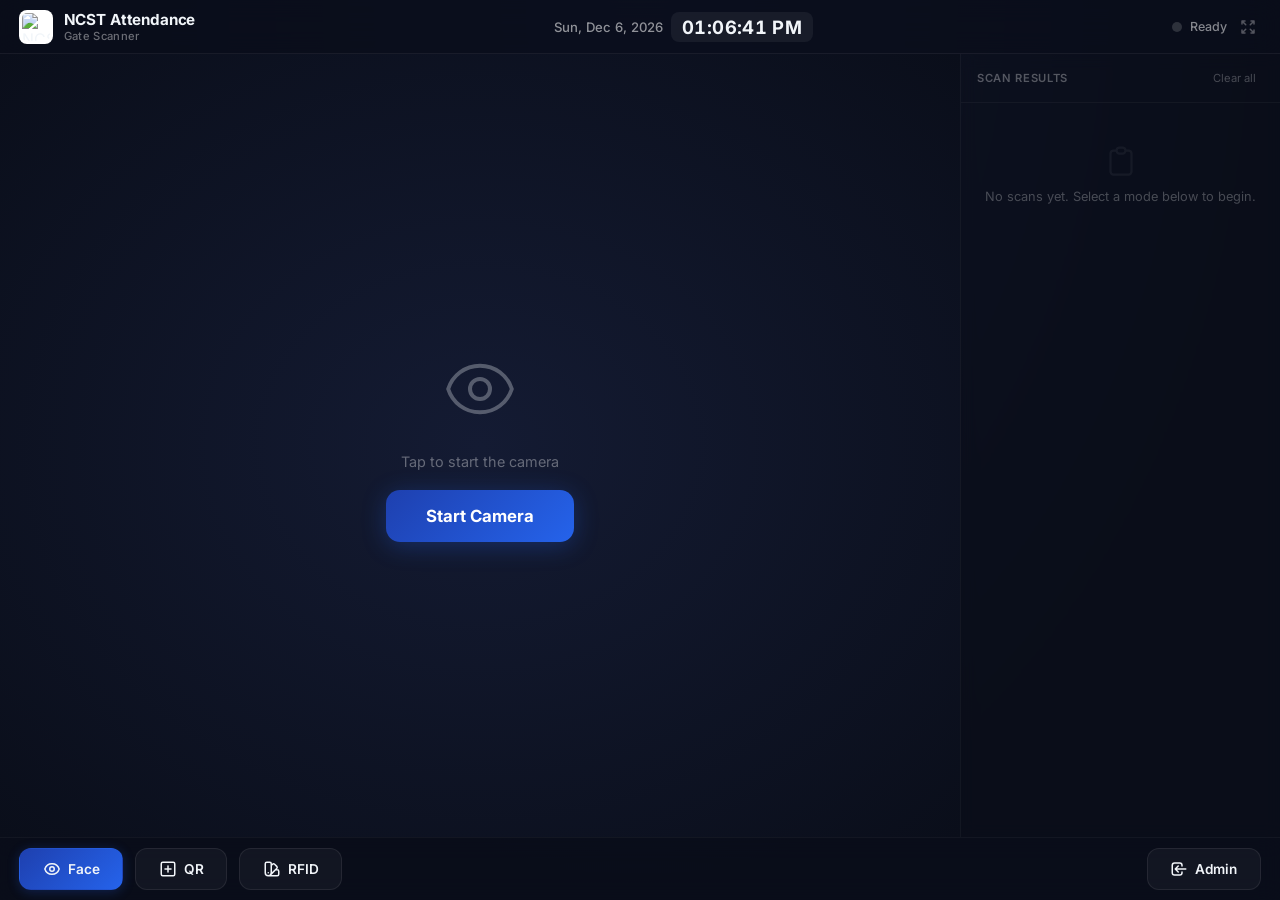
==== frontend/gate-scanner.html @ f4a81cfc "Add global RFID listener and fix dashboard stats - Create rfid-listener.js: always-on background RFI" ====
<!DOCTYPE html>
<html lang="en">
<head>
  <meta charset="UTF-8">
  <meta name="viewport" content="width=device-width, initial-scale=1.0, user-scalable=no">
  <title>NCST — Gate Scanner</title>
  <link rel="preconnect" href="https://fonts.googleapis.com">
  <link href="https://fonts.googleapis.com/css2?family=Inter:wght@400;500;600;700;800&display=swap" rel="stylesheet">
  <style>
    *,*::before,*::after{box-sizing:border-box;margin:0;padding:0}
    html,body{height:100%;width:100%;overflow:hidden;font-family:'Inter',system-ui,-apple-system,sans-serif;background:#0a0e1a;color:#f1f5f9;-webkit-font-smoothing:antialiased;touch-action:manipulation;-webkit-user-select:none;user-select:none}
    .kiosk{display:grid;grid-template-rows:auto 1fr auto;height:100vh;width:100vw;background:radial-gradient(ellipse at 50% 0%,#141b33 0%,#0a0e1a 70%)}
    .kiosk-top{display:flex;align-items:center;justify-content:space-between;padding:0.6rem 1.2rem;background:rgba(10,14,26,0.85);backdrop-filter:blur(12px);border-bottom:1px solid rgba(255,255,255,0.06);z-index:10}
    .kiosk-brand{display:flex;align-items:center;gap:0.65rem}
    .kiosk-brand img{width:34px;height:34px;border-radius:8px;background:#fff;padding:3px;object-fit:contain}
    .kiosk-brand .brand-text{font-weight:700;font-size:0.95rem;letter-spacing:-0.01em}
    .kiosk-brand .brand-sub{font-size:0.7rem;color:rgba(255,255,255,0.4);font-weight:500;letter-spacing:0.03em}
    .kiosk-clock{display:flex;align-items:center;gap:0.5rem}
    .kiosk-clock .date-part{font-size:0.82rem;font-weight:500;color:rgba(255,255,255,0.55)}
    .kiosk-clock .time-part{font-size:1.15rem;font-weight:700;font-variant-numeric:tabular-nums;letter-spacing:0.02em;background:rgba(255,255,255,0.06);padding:0.25rem 0.7rem;border-radius:8px}
    .kiosk-status{display:flex;align-items:center;gap:0.5rem}
    .kiosk-status .dot{width:10px;height:10px;border-radius:50%;background:rgba(255,255,255,0.15);transition:background 0.3s,box-shadow 0.3s}
    .kiosk-status .dot.active{background:#22c55e;box-shadow:0 0 12px rgba(34,197,94,0.5);animation:pulse-dot 2s ease-in-out infinite}
    .kiosk-status .dot.error{background:#ef4444}
    @keyframes pulse-dot{0%,100%{box-shadow:0 0 6px rgba(34,197,94,0.4)}50%{box-shadow:0 0 18px rgba(34,197,94,0.7)}}
    .kiosk-status .status-text{font-size:0.78rem;font-weight:500;color:rgba(255,255,255,0.5)}

    .kiosk-body{display:grid;grid-template-columns:1fr 320px;gap:0;overflow:hidden;position:relative}
    .cam-section{position:relative;overflow:hidden;background:#000;display:flex;align-items:center;justify-content:center}
    .cam-section video{position:absolute;inset:0;width:100%;height:100%;object-fit:cover;display:none}
    .cam-section video.visible{display:block}
    .cam-section canvas#overlay-canvas{position:absolute;inset:0;width:100%;height:100%;pointer-events:none;z-index:5}
    .scan-corners{position:absolute;inset:24px;z-index:3;pointer-events:none;display:none}
    .scan-corners.visible{display:block}
    .scan-corners::before,.scan-corners::after,.corner-br::before,.corner-br::after{content:'';position:absolute;width:32px;height:32px;border-color:rgba(59,130,246,0.6);border-style:solid}
    .scan-corners::before{top:0;left:0;border-width:3px 0 0 3px;border-radius:6px 0 0 0}
    .scan-corners::after{top:0;right:0;border-width:3px 3px 0 0;border-radius:0 6px 0 0}
    .corner-br::before{bottom:0;left:0;border-width:0 0 3px 3px;border-radius:0 0 0 6px}
    .corner-br::after{bottom:0;right:0;border-width:0 3px 3px 0;border-radius:0 0 6px 0}

    .cam-placeholder{position:absolute;inset:0;z-index:6;display:flex;flex-direction:column;align-items:center;justify-content:center;background:radial-gradient(ellipse at center,#141b33 0%,#0a0e1a 100%);gap:1.25rem}
    .cam-placeholder.hidden{display:none}
    .cam-placeholder .placeholder-icon{opacity:0.3;animation:float 3s ease-in-out infinite}
    @keyframes float{0%,100%{transform:translateY(0)}50%{transform:translateY(-8px)}}
    .cam-placeholder p{color:rgba(255,255,255,0.35);font-size:0.9rem}
    .btn-start{padding:1rem 2.5rem;border:none;border-radius:14px;background:linear-gradient(135deg,#1e40af,#2563eb);color:#fff;font-size:1.05rem;font-weight:700;font-family:inherit;cursor:pointer;box-shadow:0 4px 24px rgba(37,99,235,0.3);transition:transform 0.15s,box-shadow 0.15s}
    .btn-start:hover{transform:scale(1.03);box-shadow:0 6px 32px rgba(37,99,235,0.4)}
    .btn-start:active{transform:scale(0.97)}

    .scan-overlay{position:absolute;inset:0;z-index:10;background:rgba(10,14,26,0.8);backdrop-filter:blur(8px);display:none;align-items:center;justify-content:center;flex-direction:column;gap:1rem}
    .scan-overlay.visible{display:flex}
    .scan-overlay .spinner{width:52px;height:52px;border:3px solid rgba(255,255,255,0.1);border-top-color:#3b82f6;border-radius:50%;animation:spin 0.7s linear infinite}
    @keyframes spin{to{transform:rotate(360deg)}}
    .scan-overlay p{font-size:1rem;font-weight:600;color:#fff}

    .confirm-overlay{position:absolute;inset:0;z-index:20;background:rgba(10,14,26,0.92);backdrop-filter:blur(14px);display:none;flex-direction:column;align-items:center;justify-content:center;gap:0.75rem;padding:2rem;animation:confirmIn 0.35s ease-out}
    .confirm-overlay.visible{display:flex}
    @keyframes confirmIn{from{opacity:0;transform:scale(0.9)}to{opacity:1;transform:scale(1)}}
    .confirm-overlay .photo-frame{width:100px;height:100px;border-radius:50%;border:4px solid #22c55e;overflow:hidden;background:rgba(255,255,255,0.05);box-shadow:0 0 40px rgba(34,197,94,0.15)}
    .confirm-overlay .photo-frame img{width:100%;height:100%;object-fit:cover}
    .confirm-overlay .c-name{font-size:1.5rem;font-weight:700}
    .confirm-overlay .c-id{font-size:1rem;color:rgba(255,255,255,0.5)}
    .confirm-overlay .c-info{font-size:0.88rem;color:rgba(255,255,255,0.45);text-align:center;max-width:320px}
    .confirm-overlay .c-time{font-size:0.78rem;color:rgba(255,255,255,0.35)}
    .confirm-overlay .c-badge{display:inline-flex;align-items:center;gap:0.4rem;padding:0.4rem 1rem;border-radius:999px;font-size:0.85rem;font-weight:700;background:rgba(34,197,94,0.12);color:#22c55e}
    .confirm-overlay .c-countdown{font-size:0.75rem;color:rgba(255,255,255,0.3);margin-top:0.25rem}
    .confirm-overlay .method-tag{font-size:0.7rem;color:rgba(255,255,255,0.25);margin-bottom:0.25rem}

    /* ── RFID section ── */
    .rfid-section{position:relative;display:none;flex-direction:column;align-items:center;justify-content:center;background:radial-gradient(ellipse at center,#141b33 0%,#0a0e1a 100%);gap:0.8rem;padding:2rem}
    .rfid-section.visible{display:flex}
    .rfid-section .rfid-icon{width:72px;height:72px;border-radius:50%;background:rgba(59,130,246,0.08);border:2px solid rgba(59,130,246,0.15);display:flex;align-items:center;justify-content:center;color:rgba(255,255,255,0.3);transition:all 0.3s}
    .rfid-section .rfid-icon.scanning{animation:pulse-rfid 0.8s ease-in-out infinite;border-color:#3b82f6;color:#3b82f6}
    @keyframes pulse-rfid{0%,100%{box-shadow:0 0 0 0 rgba(59,130,246,0.3)}50%{box-shadow:0 0 0 16px rgba(59,130,246,0)}}
    .rfid-section .prompt{text-align:center}
    .rfid-section .prompt h2{font-size:1.2rem;font-weight:700}
    .rfid-section .prompt p{font-size:0.85rem;color:rgba(255,255,255,0.4);margin-top:0.3rem}
    .rfid-section #rfid-hidden-input{position:fixed;top:0;left:0;width:1px;height:1px;opacity:0;margin:0;padding:0;border:none}
    .rfid-section .rfid-input-area{display:flex;flex-direction:column;align-items:center;gap:0.5rem;width:100%;max-width:400px}
    .rfid-section .rfid-input-area input[type="text"]{width:100%;padding:0.85rem 1rem;border-radius:12px;border:1.5px solid rgba(255,255,255,0.08);background:rgba(255,255,255,0.04);color:#f1f5f9;font-family:inherit;font-size:1rem;text-align:center;outline:none;transition:border-color 0.15s}
    .rfid-section .rfid-input-area input[type="text"]:focus{border-color:#3b82f6}
    .rfid-section .rfid-input-area .input-hint{font-size:0.75rem;color:rgba(255,255,255,0.25)}
    .rfid-section .rfid-input-area .last-uid{font-size:0.7rem;color:rgba(255,255,255,0.2)}
    .rfid-section .rfid-input-area .last-uid code{background:rgba(255,255,255,0.06);padding:1px 6px;border-radius:4px;font-size:0.75rem}

    .results-panel{background:rgba(10,14,26,0.6);backdrop-filter:blur(8px);border-left:1px solid rgba(255,255,255,0.04);display:flex;flex-direction:column;overflow:hidden}
    .results-panel .panel-header{padding:0.8rem 1rem;font-size:0.7rem;font-weight:600;letter-spacing:0.06em;text-transform:uppercase;color:rgba(255,255,255,0.3);border-bottom:1px solid rgba(255,255,255,0.04);display:flex;align-items:center;justify-content:space-between}
    .results-panel .panel-header .clear-link{background:none;border:none;color:rgba(255,255,255,0.25);font-size:0.7rem;cursor:pointer;font-family:inherit;padding:0.25rem 0.5rem;border-radius:4px}
    .results-panel .panel-header .clear-link:hover{color:#ef4444;background:rgba(239,68,68,0.1)}
    .results-scroll{flex:1;overflow-y:auto;padding:0.5rem;scrollbar-width:thin;scrollbar-color:rgba(255,255,255,0.06) transparent}
    .results-scroll::-webkit-scrollbar{width:4px}
    .results-scroll::-webkit-scrollbar-track{background:transparent}
    .results-scroll::-webkit-scrollbar-thumb{background:rgba(255,255,255,0.1);border-radius:4px}
    .result-card{background:rgba(255,255,255,0.03);border:1px solid rgba(255,255,255,0.06);border-radius:12px;padding:0.85rem 1rem;margin-bottom:0.5rem;animation:slideIn 0.2s ease-out}
    @keyframes slideIn{from{opacity:0;transform:translateX(12px)}to{opacity:1;transform:translateX(0)}}
    .result-card.success{border-color:rgba(34,197,94,0.2);background:rgba(34,197,94,0.05)}
    .result-card.error{border-color:rgba(239,68,68,0.2);background:rgba(239,68,68,0.05)}
    .result-card .name{font-size:0.95rem;font-weight:700;margin-bottom:0.15rem}
    .result-card .id{font-size:0.75rem;color:rgba(255,255,255,0.4);margin-bottom:0.6rem}
    .result-card .meta{display:grid;grid-template-columns:1fr 1fr;gap:0.25rem 0.75rem;font-size:0.75rem}
    .result-card .meta .row{display:flex;justify-content:space-between}
    .result-card .meta .label{color:rgba(255,255,255,0.35);text-transform:uppercase;font-size:0.65rem;letter-spacing:0.04em}
    .result-card .meta .value{font-weight:600}
    .result-card .checkin-badge{display:inline-flex;align-items:center;gap:0.3rem;font-size:0.7rem;font-weight:700;text-transform:uppercase;padding:0.25rem 0.55rem;border-radius:999px;margin-top:0.5rem}
    .result-card .timestamp{font-size:0.65rem;color:rgba(255,255,255,0.25);margin-top:0.35rem}
    .result-card .cooldown-badge{font-size:0.7rem;color:#f59e0b;margin-top:0.2rem}
    .result-card .method-tag{font-size:0.65rem;color:rgba(255,255,255,0.3);margin-bottom:0.3rem}
    .empty-state{text-align:center;color:rgba(255,255,255,0.25);padding:2rem 1rem;font-size:0.8rem;line-height:1.6}
    .empty-state svg{opacity:0.2;margin-bottom:0.5rem}

    .kiosk-bottom{display:flex;align-items:center;justify-content:center;gap:0.75rem;padding:0.6rem 1.2rem;background:rgba(10,14,26,0.85);backdrop-filter:blur(12px);border-top:1px solid rgba(255,255,255,0.04);z-index:10;flex-wrap:wrap}
    .kiosk-btn{display:flex;align-items:center;gap:0.45rem;padding:0.7rem 1.4rem;border-radius:12px;border:1.5px solid rgba(255,255,255,0.08);background:rgba(255,255,255,0.04);color:#f1f5f9;font-size:0.85rem;font-weight:600;font-family:inherit;cursor:pointer;transition:background 0.15s,border-color 0.15s,transform 0.1s;touch-action:manipulation}
    .kiosk-btn:hover:not(:disabled){background:rgba(255,255,255,0.08);border-color:rgba(59,130,246,0.3)}
    .kiosk-btn:active:not(:disabled){transform:scale(0.97)}
    .kiosk-btn:disabled{opacity:0.3;cursor:not-allowed}
    .kiosk-btn.primary{background:linear-gradient(135deg,#1e40af,#2563eb);border-color:transparent;box-shadow:0 2px 12px rgba(37,99,235,0.25)}
    .kiosk-btn.primary:hover:not(:disabled){opacity:0.9}
    .kiosk-btn.active{background:rgba(59,130,246,0.15);border-color:#3b82f6;color:#60a5fa}
    .kiosk-btn .icon{width:18px;height:18px}

    .fs-toggle{background:none;border:none;color:rgba(255,255,255,0.3);cursor:pointer;padding:0.25rem;border-radius:6px;display:flex;align-items:center}
    .fs-toggle:hover{color:#fff;background:rgba(255,255,255,0.06)}

    @media(max-width:820px){
      .kiosk-body{grid-template-columns:1fr;grid-template-rows:1fr auto}
      .results-panel{border-left:none;border-top:1px solid rgba(255,255,255,0.04);max-height:30vh}
      .kiosk-top{flex-wrap:wrap;gap:0.4rem;padding:0.4rem 0.8rem}
      .kiosk-clock .date-part{display:none}
      .kiosk-btn{padding:0.6rem 1rem;font-size:0.78rem}
    }
    @media(max-width:480px){
      .kiosk-btn .icon{display:none}
      .kiosk-btn{padding:0.55rem 0.75rem;font-size:0.72rem}
      .results-panel{max-height:25vh}
    }
  </style>
</head>
<body>
  <div class="kiosk" id="kiosk">
    <!-- Top Bar -->
    <div class="kiosk-top">
      <div class="kiosk-brand">
        <img src="/static/images/ncst-logo.png" alt="NCST">
        <div>
          <div class="brand-text">NCST Attendance</div>
          <div class="brand-sub" id="brand-sub">Gate Scanner</div>
        </div>
      </div>
      <div class="kiosk-clock">
        <span class="date-part" id="date-display">---</span>
        <span class="time-part" id="time-display">--:--:--</span>
      </div>
      <div class="kiosk-status">
        <span class="dot" id="status-dot"></span>
        <span class="status-text" id="status-text">Ready</span>
        <button class="fs-toggle" id="btn-fullscreen" title="Toggle full screen">
          <svg width="18" height="18" fill="none" stroke="currentColor" stroke-width="2" viewBox="0 0 24 24">
            <path stroke-linecap="round" stroke-linejoin="round" d="M4 8V4m0 0h4M4 4l5 5m11-1V4m0 0h-4m4 0l-5 5M4 16v4m0 0h4m-4 0l5-5m11 5l-5-5m5 5v-4m0 4h-4"/>
          </svg>
        </button>
      </div>
    </div>

    <!-- Body -->
    <div class="kiosk-body">
      <!-- Camera Section (Face + QR modes) -->
      <div class="cam-section" id="cam-section">
        <video id="video" autoplay playsinline muted></video>
        <canvas id="overlay-canvas"></canvas>
        <div class="scan-corners" id="scan-corners"><div class="corner-br"></div></div>

        <div class="cam-placeholder" id="cam-placeholder">
          <div class="placeholder-icon">
            <svg width="80" height="80" fill="none" stroke="currentColor" stroke-width="1.2" viewBox="0 0 24 24">
              <path stroke-linecap="round" stroke-linejoin="round" d="M15 12a3 3 0 11-6 0 3 3 0 016 0z"/>
              <path stroke-linecap="round" stroke-linejoin="round" d="M2.458 12C3.732 7.943 7.523 5 12 5c4.478 0 8.268 2.943 9.542 7-1.274 4.057-5.064 7-9.542 7-4.477 0-8.268-2.943-9.542-7z"/>
            </svg>
          </div>
          <p id="cam-placeholder-text">Tap to start the camera</p>
          <button class="btn-start" id="btn-start">Start Camera</button>
        </div>

        <div class="scan-overlay" id="scan-overlay">
          <div class="spinner"></div>
          <p id="scan-overlay-text">Scanning…</p>
        </div>

        <div class="confirm-overlay" id="confirm-overlay">
          <div class="method-tag" id="confirm-method">via Face</div>
          <div class="photo-frame"><img id="confirm-photo" src="/static/images/default-avatar.png" alt=""></div>
          <div class="c-name" id="confirm-name"></div>
          <div class="c-id" id="confirm-id"></div>
          <div class="c-info" id="confirm-info"></div>
          <div class="c-time" id="confirm-time"></div>
          <div class="c-badge" id="confirm-badge">✓ Time In Logged</div>
          <div class="c-countdown" id="confirm-countdown"></div>
        </div>
      </div>

      <!-- RFID Section -->
      <div class="rfid-section" id="rfid-section">
        <div class="rfid-icon" id="rfid-icon">
          <svg width="48" height="48" fill="none" stroke="currentColor" stroke-width="1.2" viewBox="0 0 24 24">
            <path stroke-linecap="round" stroke-linejoin="round" d="M7 21a4 4 0 01-4-4V5a2 2 0 012-2h4a2 2 0 012 2v12a4 4 0 01-4 4zm0 0h12a2 2 0 002-2v-4a2 2 0 00-2-2h-2.343M11 7.343l1.657-1.657a2 2 0 012.828 0l2.829 2.829a2 2 0 010 2.828l-8.486 8.485M7 17h.01"/>
          </svg>
        </div>
        <div class="prompt">
          <h2>Scan RFID Card</h2>
          <p>Tap an RFID card on the reader or enter the UID below.</p>
        </div>
        <input type="text" id="rfid-hidden-input" autocomplete="off" inputmode="none" spellcheck="false" value="">
        <div class="rfid-input-area">
          <input type="text" id="rfid-input" placeholder="RFID UID" autocomplete="off" inputmode="text" spellcheck="false" readonly onfocus="this.blur()" tabindex="-1">
          <div class="input-hint" id="rfid-hint">Tap RFID card on reader</div>
          <div class="last-uid" id="last-uid"></div>
        </div>
      </div>

      <!-- Results Panel -->
      <div class="results-panel">
        <div class="panel-header">
          <span>Scan Results</span>
          <button class="clear-link" id="btn-clear">Clear all</button>
        </div>
        <div class="results-scroll" id="results-scroll">
          <div class="empty-state" id="empty-state">
            <svg width="36" height="36" fill="none" stroke="currentColor" viewBox="0 0 24 24" style="display:block;margin:0 auto 0.5rem">
              <path stroke-linecap="round" stroke-linejoin="round" stroke-width="1.5" d="M9 5H7a2 2 0 00-2 2v12a2 2 0 002 2h10a2 2 0 002-2V7a2 2 0 00-2-2h-2M9 5a2 2 0 002 2h2a2 2 0 002-2M9 5a2 2 0 012-2h2a2 2 0 012 2"/>
            </svg>
            No scans yet. Select a mode below to begin.
          </div>
          <div id="results-list"></div>
        </div>
      </div>
    </div>

    <!-- Bottom Controls -->
    <div class="kiosk-bottom">
      <button class="kiosk-btn primary" id="btn-face-mode" data-mode="face">
        <svg class="icon" fill="none" stroke="currentColor" viewBox="0 0 24 24">
          <path stroke-linecap="round" stroke-linejoin="round" stroke-width="2" d="M15 12a3 3 0 11-6 0 3 3 0 016 0z"/>
          <path stroke-linecap="round" stroke-linejoin="round" stroke-width="2" d="M2.458 12C3.732 7.943 7.523 5 12 5c4.478 0 8.268 2.943 9.542 7-1.274 4.057-5.064 7-9.542 7-4.477 0-8.268-2.943-9.542-7z"/>
        </svg>
        <span>Face</span>
      </button>
      <button class="kiosk-btn" id="btn-qr-mode" data-mode="qr">
        <svg class="icon" fill="none" stroke="currentColor" viewBox="0 0 24 24">
          <rect x="3" y="3" width="18" height="18" rx="2" stroke-width="2"/>
          <path stroke-linecap="round" stroke-width="2" d="M8 12h8M12 8v8"/>
        </svg>
        <span>QR</span>
      </button>
      <button class="kiosk-btn" id="btn-rfid-mode" data-mode="rfid">
        <svg class="icon" fill="none" stroke="currentColor" viewBox="0 0 24 24">
          <path stroke-linecap="round" stroke-linejoin="round" stroke-width="2" d="M7 21a4 4 0 01-4-4V5a2 2 0 012-2h4a2 2 0 012 2v12a4 4 0 01-4 4zm0 0h12a2 2 0 002-2v-4a2 2 0 00-2-2h-2.343M11 7.343l1.657-1.657a2 2 0 012.828 0l2.829 2.829a2 2 0 010 2.828l-8.486 8.485M7 17h.01"/>
        </svg>
        <span>RFID</span>
      </button>
      <div style="flex:1"></div>
      <button class="kiosk-btn" id="btn-manual" style="display:none">
        <svg class="icon" width="18" height="18" fill="none" stroke="currentColor" stroke-width="2" viewBox="0 0 24 24">
          <path stroke-linecap="round" stroke-linejoin="round" d="M3 15a4 4 0 004 4h9a5 5 0 10-.1-9.999 5.002 5.002 0 10-9.78 2.096A4.001 4.001 0 003 15z"/>
        </svg>
        <span id="btn-manual-text">Manual Entry</span>
      </button>
      <a href="/login" class="kiosk-btn" style="text-decoration:none">
        <svg class="icon" fill="none" stroke="currentColor" viewBox="0 0 24 24">
          <path stroke-linecap="round" stroke-linejoin="round" stroke-width="2" d="M11 16l-4-4m0 0l4-4m-4 4h14m-5 4v1a3 3 0 01-3 3H6a3 3 0 01-3-3V7a3 3 0 013-3h7a3 3 0 013 3v1"/>
        </svg>
        Admin
      </a>
    </div>
  </div>

  <script src="/static/assets/js/rfid-listener.js"></script>
  <script src="https://cdn.jsdelivr.net/npm/jsqr@1.4.0/dist/jsQR.min.js"></script>
  <script>
    const API_BASE = '/api/v1';
    const COOLDOWN_MS = 30000;
    window.__rfidCooldowns = window.__rfidCooldowns || new Map();
    const scanCooldowns = window.__rfidCooldowns;
    const MODES = { FACE: 'face', QR: 'qr', RFID: 'rfid' };
    let currentMode = MODES.FACE;
    let stream = null;
    let scanning = false;
    let confirmTimer = null;
    let faceDetectLoop = null;
    let qrDetectLoop = null;
    let faceDetector = null, faceDetectorSupported = false;
    let barcodeDetector = null, barcodeSupported = false;
    const qrCanvas = document.createElement('canvas');
    const qrCtx = qrCanvas.getContext('2d', { willReadFrequently: true });

    // DOM refs
    const video = document.getElementById('video');
    const camSection = document.getElementById('cam-section');
    const overlayCanvas = document.getElementById('overlay-canvas');
    const overlayCtx = overlayCanvas.getContext('2d');
    const placeholder = document.getElementById('cam-placeholder');
    const placeholderText = document.getElementById('cam-placeholder-text');
    const scanOverlay = document.getElementById('scan-overlay');
    const scanOverlayTxt = document.getElementById('scan-overlay-text');
    const btnStart = document.getElementById('btn-start');
    const statusDot = document.getElementById('status-dot');
    const statusText = document.getElementById('status-text');
    const resultsScroll = document.getElementById('results-scroll');
    const resultsList = document.getElementById('results-list');
    const emptyState = document.getElementById('empty-state');
    const btnClear = document.getElementById('btn-clear');
    const dateDisplay = document.getElementById('date-display');
    const timeDisplay = document.getElementById('time-display');
    const confirmOverlay = document.getElementById('confirm-overlay');
    const confirmPhoto = document.getElementById('confirm-photo');
    const confirmName = document.getElementById('confirm-name');
    const confirmId = document.getElementById('confirm-id');
    const confirmInfo = document.getElementById('confirm-info');
    const confirmTime = document.getElementById('confirm-time');
    const confirmBadge = document.getElementById('confirm-badge');
    const confirmCountdown = document.getElementById('confirm-countdown');
    const confirmMethod = document.getElementById('confirm-method');
    const rfidSection = document.getElementById('rfid-section');
    const rfidInput = document.getElementById('rfid-input');
    const rfidIcon = document.getElementById('rfid-icon');
    const rfidHint = document.getElementById('rfid-hint');
    const lastUid = document.getElementById('last-uid');
    const btnManual = document.getElementById('btn-manual');
    const btnManualText = document.getElementById('btn-manual-text');
    const scanCorners = document.getElementById('scan-corners');
    const brandSub = document.getElementById('brand-sub');

    // Mode buttons
    const btnFaceMode = document.getElementById('btn-face-mode');
    const btnQrMode = document.getElementById('btn-qr-mode');
    const btnRfidMode = document.getElementById('btn-rfid-mode');
    const modeButtons = [btnFaceMode, btnQrMode, btnRfidMode];

    // ── FaceDetector API ──
    (async () => {
      if ('FaceDetector' in window) {
        try { faceDetector = new FaceDetector({ fastMode: true, maxDetectedFaces: 10 }); faceDetectorSupported = true; } catch {}
      }
    })();

    // ── BarcodeDetector API ──
    (async () => {
      if ('BarcodeDetector' in window) {
        try { barcodeDetector = new BarcodeDetector({ formats: ['qr_code'] }); barcodeSupported = true; } catch {}
      }
    })();

    // ── Clock ──
    function updateDateTime() {
      const now = new Date();
      const opts = { timeZone: 'Asia/Manila', year: 'numeric', month: 'short', day: 'numeric', weekday: 'short' };
      dateDisplay.textContent = now.toLocaleDateString('en-US', opts);
      timeDisplay.textContent = now.toLocaleTimeString('en-US', { timeZone: 'Asia/Manila', hour: '2-digit', minute: '2-digit', second: '2-digit' });
    }
    updateDateTime();
    setInterval(updateDateTime, 1000);

    // ── Status ──
    function setStatus(text, type) {
      statusText.textContent = text;
      statusDot.className = 'dot' + (type ? ' ' + type : '');
    }

    // ── Canvas ──
    function syncCanvasSize() {
      overlayCanvas.width = camSection.clientWidth;
      overlayCanvas.height = camSection.clientHeight;
    }
    function clearCanvas() { overlayCtx.clearRect(0, 0, overlayCanvas.width, overlayCanvas.height); }

    // ── Face drawing ──
    function drawFaceBox(box, label, color) {
      const vw = video.videoWidth || 640, vh = video.videoHeight || 480;
      const cw = overlayCanvas.width, ch = overlayCanvas.height;
      const scaleX = cw / vw, scaleY = ch / vh;
      const x = box.x * scaleX, y = box.y * scaleY, w = box.width * scaleX, h = box.height * scaleY;
      overlayCtx.strokeStyle = color;
      overlayCtx.lineWidth = 3;
      overlayCtx.shadowColor = color; overlayCtx.shadowBlur = 10;
      const cornerLen = Math.min(w, h) * 0.2;
      overlayCtx.beginPath();
      overlayCtx.moveTo(x, y + cornerLen); overlayCtx.lineTo(x, y); overlayCtx.lineTo(x + cornerLen, y);
      overlayCtx.moveTo(x + w - cornerLen, y); overlayCtx.lineTo(x + w, y); overlayCtx.lineTo(x + w, y + cornerLen);
      overlayCtx.moveTo(x + w, y + h - cornerLen); overlayCtx.lineTo(x + w, y + h); overlayCtx.lineTo(x + w - cornerLen, y + h);
      overlayCtx.moveTo(x + cornerLen, y + h); overlayCtx.lineTo(x, y + h); overlayCtx.lineTo(x, y + h - cornerLen);
      overlayCtx.stroke();
      overlayCtx.shadowBlur = 0;
      if (label) {
        const fontSize = Math.max(12, Math.min(16, w * 0.1));
        overlayCtx.font = '700 ' + fontSize + 'px Inter, sans-serif';
        const txtW = overlayCtx.measureText(label).width;
        const pad = 8, lblH = fontSize + pad * 2;
        const lblY = y > lblH + 6 ? y - lblH - 6 : y + h + 6;
        overlayCtx.fillStyle = color; overlayCtx.globalAlpha = 0.9;
        const r = 6;
        overlayCtx.beginPath();
        overlayCtx.moveTo(x + r, lblY); overlayCtx.lineTo(x + txtW + pad * 2 - r, lblY);
        overlayCtx.quadraticCurveTo(x + txtW + pad * 2, lblY, x + txtW + pad * 2, lblY + r);
        overlayCtx.lineTo(x + txtW + pad * 2, lblY + lblH - r);
        overlayCtx.quadraticCurveTo(x + txtW + pad * 2, lblY + lblH, x + txtW + pad * 2 - r, lblY + lblH);
        overlayCtx.lineTo(x + r, lblY + lblH);
        overlayCtx.quadraticCurveTo(x, lblY + lblH, x, lblY + lblH - r);
        overlayCtx.lineTo(x, lblY + r);
        overlayCtx.quadraticCurveTo(x, lblY, x + r, lblY);
        overlayCtx.closePath(); overlayCtx.fill();
        overlayCtx.globalAlpha = 1;
        overlayCtx.fillStyle = '#fff';
        overlayCtx.fillText(label, x + pad, lblY + fontSize + pad * 0.6);
      }
    }

    // ── Face tracking ──
    let trackedFaces = [];
    let nextTrackId = 0;
    const TRACK_IOU_THRESHOLD = 0.3;
    const TRACK_EXPIRY_FRAMES = 6;

    function computeIoU(a, b) {
      const x1 = Math.max(a.x, b.x), y1 = Math.max(a.y, b.y);
      const x2 = Math.min(a.x + a.width, b.x + b.width), y2 = Math.min(a.y + a.height, b.y + b.height);
      const intersection = Math.max(0, x2 - x1) * Math.max(0, y2 - y1);
      const union = a.width * a.height + b.width * b.height - intersection;
      return union === 0 ? 0 : intersection / union;
    }

    function updateTrackedFaces(detections) {
      for (const track of trackedFaces) track._missed = (track._missed || 0) + 1;
      for (const detection of detections) {
        let best = null, bestIoU = 0;
        for (const track of trackedFaces) {
          const iou = computeIoU(detection.boundingBox, track.box);
          if (iou > bestIoU) { bestIoU = iou; best = track; }
        }
        if (best && bestIoU >= TRACK_IOU_THRESHOLD) { best.box = detection.boundingBox; best._missed = 0; }
        else { trackedFaces.push({ id: nextTrackId++, box: Object.assign({}, detection.boundingBox), status: 'pending', name: null, userId: null, _missed: 0 }); }
      }
      trackedFaces = trackedFaces.filter(function (t) { return t._missed < TRACK_EXPIRY_FRAMES; });
    }

    // ── Face detection loop ──
    function startFaceDetectLoop() {
      if (faceDetectLoop) return;
      faceDetectLoop = setInterval(async () => {
        if (!stream || !video.videoWidth) return;
        if (!faceDetectorSupported || !faceDetector) {
          updateTrackedFaces([{ boundingBox: { x: video.videoWidth * 0.25, y: video.videoHeight * 0.15, width: video.videoWidth * 0.5, height: video.videoHeight * 0.7 } }]);
          renderFaceBoxes();
          return;
        }
        try {
          const faces = await faceDetector.detect(video);
          updateTrackedFaces(faces);
          renderFaceBoxes();
        } catch {}
      }, 120);
    }

    function stopFaceDetectLoop() {
      if (faceDetectLoop) { clearInterval(faceDetectLoop); faceDetectLoop = null; }
      trackedFaces = []; clearCanvas();
    }

    function renderFaceBoxes() {
      syncCanvasSize(); clearCanvas();
      for (var i = 0; i < trackedFaces.length; i++) {
        var track = trackedFaces[i], box = track.box, color, label;
        if (track.status === 'recognized') { color = '#22C55E'; label = track.name || 'Student'; }
        else if (track.status === 'unknown') { color = '#F59E0B'; label = 'Unknown'; }
        else { color = 'rgba(59,130,246,0.25)'; label = null; }
        drawFaceBox(box, label, color);
      }
    }

    // ── QR frame decoder ──
    async function decodeQrFromFrame() {
      if (!stream || !video.videoWidth) return null;
      var vw = video.videoWidth, vh = video.videoHeight;
      qrCanvas.width = vw; qrCanvas.height = vh;
      qrCtx.drawImage(video, 0, 0, vw, vh);
      if (barcodeSupported && barcodeDetector) {
        try {
          var codes = await barcodeDetector.detect(video);
          if (codes && codes.length > 0 && codes[0].rawValue) return codes[0].rawValue;
        } catch {}
      }
      if (typeof jsQR === 'function') {
        try {
          var imageData = qrCtx.getImageData(0, 0, vw, vh);
          var code = jsQR(imageData.data, vw, vh, { inversionAttempts: 'dontInvert' });
          if (code && code.data) return code.data;
        } catch {}
      }
      return null;
    }

    // ── QR detection loop ──
    function startQrDetectLoop() {
      if (qrDetectLoop) return;
      qrDetectLoop = setInterval(async () => {
        if (!stream || !video.videoWidth || currentMode !== MODES.QR || scanning) return;
        var qrValue = await decodeQrFromFrame();
        if (qrValue) {
          doQrScan(qrValue);
        }
      }, 500);
    }

    function stopQrDetectLoop() { if (qrDetectLoop) { clearInterval(qrDetectLoop); qrDetectLoop = null; } }

    // ── Camera start/stop ──
    async function startCamera() {
      try {
        stream = await navigator.mediaDevices.getUserMedia({ video: { width: { ideal: 1280 }, height: { ideal: 720 }, facingMode: 'user' } });
        video.srcObject = stream;
        video.classList.add('visible');
        placeholder.classList.add('hidden');
        syncCanvasSize();
        startFaceDetectLoop();
        startQrDetectLoop();
        setStatus('Camera active', 'active');
      } catch {
        setStatus('Camera denied', 'error');
        alert('Unable to access camera. Please allow camera permissions and reload.');
      }
    }
    window.addEventListener('resize', syncCanvasSize);
    btnStart.addEventListener('click', startCamera);

    function stopStream() {
      if (stream) { stream.getTracks().forEach(t => t.stop()); stream = null; }
      video.classList.remove('visible');
      placeholder.classList.remove('hidden');
      stopFaceDetectLoop(); stopQrDetectLoop();
      setStatus('Camera inactive');
    }

    // ── Cooldown ──
    function isOnCooldown(userId) {
      if (!scanCooldowns.has(userId)) return false;
      return (Date.now() - scanCooldowns.get(userId)) < COOLDOWN_MS;
    }
    function setCooldown(userId) { scanCooldowns.set(userId, Date.now()); }
    function getRemainingCooldown(userId) {
      if (!scanCooldowns.has(userId)) return 0;
      const elapsed = Date.now() - scanCooldowns.get(userId);
      return Math.max(0, Math.ceil((COOLDOWN_MS - elapsed) / 1000));
    }

    // ── Confirmation overlay ──
    function showConfirmation(data, method) {
      confirmPhoto.src = data.photo_url || '/static/images/default-avatar.png';
      confirmName.textContent = data.user_name || 'Student';
      confirmId.textContent = 'ID: ' + (data.user_id || '');
      var info = [];
      if (data.section) info.push('Section: ' + data.section);
      if (data.course) info.push(data.course);
      if (data.year_level) info.push('Year ' + data.year_level);
      if (data.department_section) info.push(data.department_section);
      confirmInfo.textContent = info.join(' · ');
      confirmTime.textContent = new Date().toLocaleString('en-US', { timeZone: 'Asia/Manila' });
      confirmMethod.textContent = 'via ' + (method === MODES.FACE ? 'Face' : method === MODES.QR ? 'QR' : 'RFID');
      var action = data.scan_action || 'in';
      var isLate = data.attendance_status === 'LATE';
      if (action === 'out') { confirmBadge.textContent = '✓ Time Out Logged'; confirmBadge.style.color = '#22c55e'; }
      else if (isLate) { confirmBadge.textContent = '⏰ Late Check-in'; confirmBadge.style.color = '#f59e0b'; }
      else { confirmBadge.textContent = '✓ Time In Logged'; confirmBadge.style.color = '#22c55e'; }
      confirmOverlay.classList.add('visible');
      var seconds = 4;
      confirmCountdown.textContent = 'Closing in ' + seconds + 's…';
      if (confirmTimer) clearInterval(confirmTimer);
      confirmTimer = setInterval(function () {
        seconds--;
        if (seconds <= 0) { clearInterval(confirmTimer); confirmTimer = null; confirmOverlay.classList.remove('visible'); finishScan(); }
        else { confirmCountdown.textContent = 'Closing in ' + seconds + 's…'; }
      }, 1000);
    }

    // ── Add result card ──
    function addResult(data, isOk, method, suppressed) {
      suppressed = suppressed || false;
      emptyState.style.display = 'none';
      const card = document.createElement('div');
      card.className = 'result-card ' + (isOk ? 'success' : 'error');
      const ts = new Date().toLocaleString('en-US', { timeZone: 'Asia/Manila' });
      const methodLabel = method === MODES.FACE ? 'Face' : method === MODES.QR ? 'QR' : method === MODES.RFID ? 'RFID' : 'Unknown';

      if (isOk && !suppressed) {
        const inTime = data.time_in || '--', outTime = data.time_out || '--', status = data.attendance_status || 'PRESENT';
        const action = data.scan_action || 'in';
        const badgeLabel = action === 'out' ? '✓ Time Out' : (status === 'LATE' ? '⏰ Late' : '✓ Time In');
        const badgeColor = (action === 'out' || status === 'PRESENT') ? '#22c55e' : '#f59e0b';
        card.innerHTML = '<div class="method-tag">via ' + esc(methodLabel) + '</div><div class="name">' + esc(data.user_name || 'Unknown') + '</div><div class="id">ID: ' + esc(data.user_id) + '</div><div class="meta"><div class="row"><span class="label">Time In</span><span class="value">' + esc(inTime) + '</span></div><div class="row"><span class="label">Time Out</span><span class="value">' + esc(outTime) + '</span></div><div class="row"><span class="label">Status</span><span class="value">' + esc(status) + '</span></div></div><div class="checkin-badge" style="color:' + badgeColor + ';background:rgba(34,197,94,0.1)">' + badgeLabel + '</div><div class="timestamp">' + ts + '</div>';
      } else if (isOk && suppressed) {
        const rem = data._cooldown_secs || '—';
        card.innerHTML = '<div class="method-tag">via ' + esc(methodLabel) + '</div><div class="name">' + esc(data.user_name || 'Unknown') + '</div><div class="id">ID: ' + esc(data.user_id) + '</div><div class="checkin-badge" style="background:rgba(245,158,11,0.12);color:#f59e0b;">⏱ Cooldown</div><div class="cooldown-badge">Available in ~' + rem + 's</div><div class="timestamp">' + ts + '</div>';
      } else {
        card.innerHTML = '<div class="name" style="color:#ef4444">Scan Failed</div><div class="id">' + esc(data.detail || data.message || 'Not recognized') + '</div><div class="method-tag">via ' + esc(methodLabel) + '</div><div class="checkin-badge">✗ Not Logged</div><div class="timestamp">' + ts + '</div>';
      }
      resultsList.prepend(card);
      while (resultsList.children.length > 20) resultsList.removeChild(resultsList.lastChild);
      resultsScroll.scrollTop = 0;
    }

    // ── Face scan ──
    async function doFaceScan() {
      if (scanning || !stream) return;
      scanning = true;
      scanOverlay.classList.add('visible');
      scanOverlayTxt.textContent = 'Scanning face…';
      setStatus('Scanning…', 'active');

      var pendingTracks = trackedFaces.filter(function (t) { return t.status === 'pending'; });
      if (pendingTracks.length === 0) {
        addResult({ detail: 'No face detected in frame' }, false, MODES.FACE);
        finishScan();
        return;
      }

      var canvas = document.createElement('canvas');
      canvas.width = video.videoWidth || 640; canvas.height = video.videoHeight || 480;
      var ctx = canvas.getContext('2d'); ctx.drawImage(video, 0, 0);
      var processed = 0;

      for (var pi = 0; pi < pendingTracks.length; pi++) {
        var track = pendingTracks[pi], box = track.box;
        var padX = box.width * 0.3, padY = box.height * 0.3;
        var sx = Math.max(0, Math.floor(box.x - padX)), sy = Math.max(0, Math.floor(box.y - padY));
        var sw = Math.min(canvas.width - sx, Math.ceil(box.width + padX * 2)), sh = Math.min(canvas.height - sy, Math.ceil(box.height + padY * 2));
        if (sw < 30 || sh < 30) continue;
        scanOverlayTxt.textContent = 'Scanning face ' + (processed + 1) + ' of ' + pendingTracks.length + '…';
        track.status = 'processing';
        var faceCanvas = document.createElement('canvas'); faceCanvas.width = sw; faceCanvas.height = sh;
        faceCanvas.getContext('2d').drawImage(canvas, sx, sy, sw, sh, 0, 0, sw, sh);
        var blob = await new Promise(function (res) { faceCanvas.toBlob(res, 'image/jpeg', 0.9); });
        if (!blob) continue;
        var fd = new FormData(); fd.append('device_id', 'gate-scanner-01'); fd.append('image', blob, 'face.jpg');
        try {
          var res = await fetch(API_BASE + '/verify', { method: 'POST', body: fd });
          var data = res.headers.get('content-type') && res.headers.get('content-type').includes('application/json') ? await res.json() : null;
          if (!res.ok) { track.status = 'unknown'; addResult(data || { detail: 'Verification failed' }, false, MODES.FACE); }
          else {
            var userId = data.user_id;
            if (isOnCooldown(userId)) { track.status = 'unknown'; addResult({ ...data, _cooldown: true, _cooldown_secs: getRemainingCooldown(userId) }, true, MODES.FACE, true); }
            else { setCooldown(userId); track.status = 'recognized'; track.name = data.user_name || 'Student'; track.userId = userId; addResult(data, true, MODES.FACE); showConfirmation(data, MODES.FACE); }
          }
        } catch { track.status = 'unknown'; addResult({ detail: 'Network error' }, false, MODES.FACE); }
        processed++;
      }
      if (processed === 0) addResult({ detail: 'Could not process any valid face' }, false, MODES.FACE);
      if (!confirmOverlay.classList.contains('visible')) finishScan();
    }

    // ── QR scan ──
    async function doQrScan(token) {
      if (scanning) return;
      scanning = true;
      scanOverlay.classList.add('visible');
      scanOverlayTxt.textContent = 'Verifying QR…';
      setStatus('Verifying…', 'active');
      var fd = new FormData(); fd.append('qr_token', token); fd.append('device_id', 'gate-scanner-01');
      try {
        var res = await fetch(API_BASE + '/verify/qr', { method: 'POST', body: fd });
        var data = res.headers.get('content-type') && res.headers.get('content-type').includes('application/json') ? await res.json() : null;
        if (!res.ok) { addResult(data || { detail: 'QR verification failed' }, false, MODES.QR); }
        else {
          var userId = data.user_id;
          if (isOnCooldown(userId)) { addResult({ ...data, _cooldown: true, _cooldown_secs: getRemainingCooldown(userId) }, true, MODES.QR, true); }
          else { setCooldown(userId); addResult(data, true, MODES.QR); showConfirmation(data, MODES.QR); }
        }
      } catch { addResult({ detail: 'Network error' }, false, MODES.QR); }
      if (!confirmOverlay.classList.contains('visible')) finishScan();
    }

    // ── Mode switching ──
    function switchMode(mode) {
      if (mode === currentMode) return;
      if (confirmTimer) { clearInterval(confirmTimer); confirmTimer = null; }
      confirmOverlay.classList.remove('visible');
      scanOverlay.classList.remove('visible');
      scanning = false;

      // Hide all mode sections
      camSection.style.display = 'none';
      rfidSection.classList.remove('visible');
      btnManual.style.display = 'none';
      scanCorners.classList.remove('visible');

      // Update button states
      modeButtons.forEach(function (b) { b.classList.remove('primary', 'active'); });
      if (mode === MODES.FACE) btnFaceMode.classList.add('primary');
      else if (mode === MODES.QR) btnQrMode.classList.add('primary');
      else if (mode === MODES.RFID) btnRfidMode.classList.add('primary');

      currentMode = mode;

      if (mode === MODES.FACE) {
        camSection.style.display = 'flex';
        scanCorners.classList.add('visible');
        brandSub.textContent = 'Face Scanner';
        if (!stream && !placeholder.classList.contains('hidden')) {
          placeholderText.textContent = 'Tap to start the camera';
        }
        setStatus(stream ? 'Camera active' : 'Camera inactive', stream ? 'active' : null);
        if (stream) { startFaceDetectLoop(); startQrDetectLoop(); }
      } else if (mode === MODES.QR) {
        camSection.style.display = 'flex';
        scanCorners.classList.add('visible');
        brandSub.textContent = 'QR Scanner';
        if (!stream && !placeholder.classList.contains('hidden')) {
          placeholderText.textContent = 'Tap to start the camera';
        }
        setStatus(stream ? 'Camera active' : 'Camera inactive', stream ? 'active' : null);
        if (stream) { startFaceDetectLoop(); startQrDetectLoop(); }
      } else if (mode === MODES.RFID) {
        camSection.style.display = 'none';
        rfidSection.classList.add('visible');
        btnManual.style.display = 'flex';
        brandSub.textContent = 'RFID Scanner';
        rfidInput.value = '';
        setStatus('Ready');
      }
    }

    btnFaceMode.addEventListener('click', function () { switchMode(MODES.FACE); });
    btnQrMode.addEventListener('click', function () { switchMode(MODES.QR); });
    btnRfidMode.addEventListener('click', function () { switchMode(MODES.RFID); });

    // ── RFID event handlers ──
    document.addEventListener('rfid:scanning-start', function () {
      if (currentMode === MODES.RFID) {
        rfidIcon.classList.add('scanning');
      }
    });

    document.addEventListener('rfid:scanning-end', function () {
      if (currentMode === MODES.RFID) {
        rfidIcon.classList.remove('scanning');
      }
    });

    document.addEventListener('rfid:success', function (e) {
      var data = e.detail;
      var uid = data.user_id;
      if (!isOnCooldown(uid)) {
        setCooldown(uid);
        addResult(data, true, MODES.RFID);
        showConfirmation(data, MODES.RFID);
      }
      if (currentMode === MODES.RFID) {
        rfidInput.value = '';
      }
    });

    document.addEventListener('rfid:error', function (e) {
      addResult({ detail: e.detail.detail }, false, MODES.RFID);
      if (currentMode === MODES.RFID) {
        rfidInput.value = '';
      }
    });

    document.addEventListener('rfid:cooldown', function (e) {
      var data = e.detail;
      addResult(Object.assign({}, data, { _cooldown: true, _cooldown_secs: data.remaining }), true, MODES.RFID, true);
    });

    // ── Face scan trigger ──
    document.addEventListener('keydown', function (e) {
      if (e.key === ' ' && currentMode === MODES.FACE && stream && !scanning) {
        e.preventDefault();
        doFaceScan();
      }
    });

    // ── RFID: use global listener ──
    function focusHidden() {
      // Global listener handles focus
    }

    // Manual entry via global listener
    btnManual.addEventListener('click', function () {
      var uid = prompt('Enter RFID UID manually:');
      if (uid && uid.trim()) {
        if (window.RFIDListener) {
          window.RFIDListener.processManual(uid.trim());
        }
      }
    });

    // ── Beep ──
    function playBeep(success) {
      try {
        const ctx = new (window.AudioContext || window.webkitAudioContext)();
        const osc = ctx.createOscillator(), gain = ctx.createGain();
        osc.connect(gain); gain.connect(ctx.destination);
        osc.frequency.value = success ? 880 : 220; osc.type = 'sine';
        gain.gain.setValueAtTime(0.25, ctx.currentTime);
        gain.gain.exponentialRampToValueAtTime(0.001, ctx.currentTime + (success ? 0.25 : 0.4));
        osc.start(ctx.currentTime); osc.stop(ctx.currentTime + 0.4);
      } catch {}
    }

    // ── Clear ──
    btnClear.addEventListener('click', function () {
      resultsList.innerHTML = ''; trackedFaces = []; nextTrackId = 0;
      emptyState.style.display = 'block';
    });

    // ── Fullscreen ──
    document.getElementById('btn-fullscreen').addEventListener('click', function () {
      if (!document.fullscreenElement) { document.documentElement.requestFullscreen().catch(function () {}); }
      else { document.exitFullscreen().catch(function () {}); }
    });

    // ── Utility ──
    function esc(str) { return String(str ?? '').replace(/&/g,'&amp;').replace(/</g,'&lt;').replace(/>/g,'&gt;').replace(/"/g,'&quot;').replace(/'/g,'&#39;'); }

    // ── Start global RFID listener ──
    window.addEventListener('load', function () {
      if (window.RFIDListener) {
        window.RFIDListener.start();
      }
    });

    // ── Load: show Face mode by default ──
    switchMode(MODES.FACE);
    window.addEventListener('beforeunload', stopStream);
  </script>
</body>
</html>
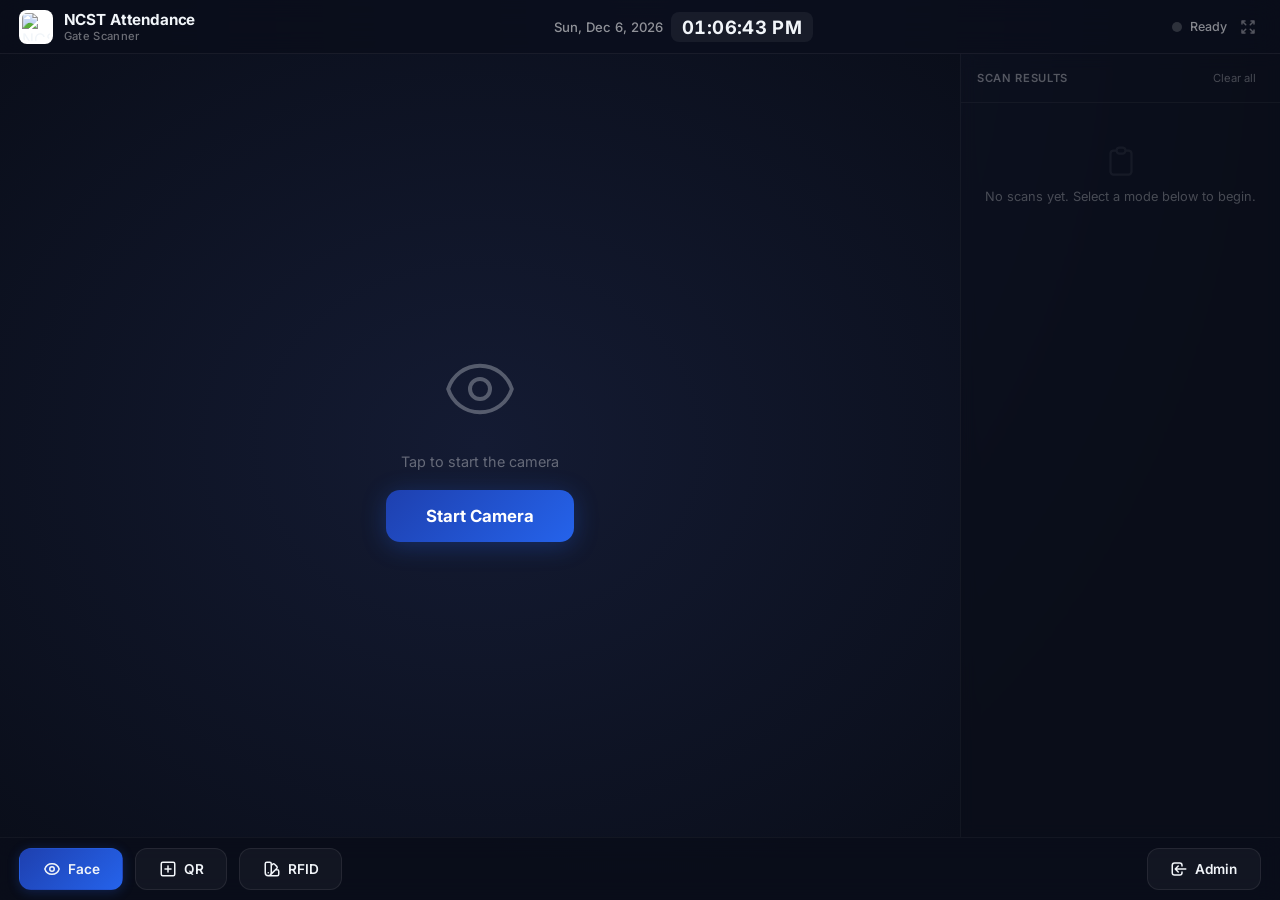
==== commit 8391fd9d: "Update RFID scanner, attendance routes, and QR assets" ====
--- a/frontend/gate-scanner.html
+++ b/frontend/gate-scanner.html
@@ -743,12 +743,8 @@
 
     document.addEventListener('rfid:success', function (e) {
       var data = e.detail;
-      var uid = data.user_id;
-      if (!isOnCooldown(uid)) {
-        setCooldown(uid);
-        addResult(data, true, MODES.RFID);
-        showConfirmation(data, MODES.RFID);
-      }
+      addResult(data, true, MODES.RFID);
+      showConfirmation(data, MODES.RFID);
       if (currentMode === MODES.RFID) {
         rfidInput.value = '';
       }
